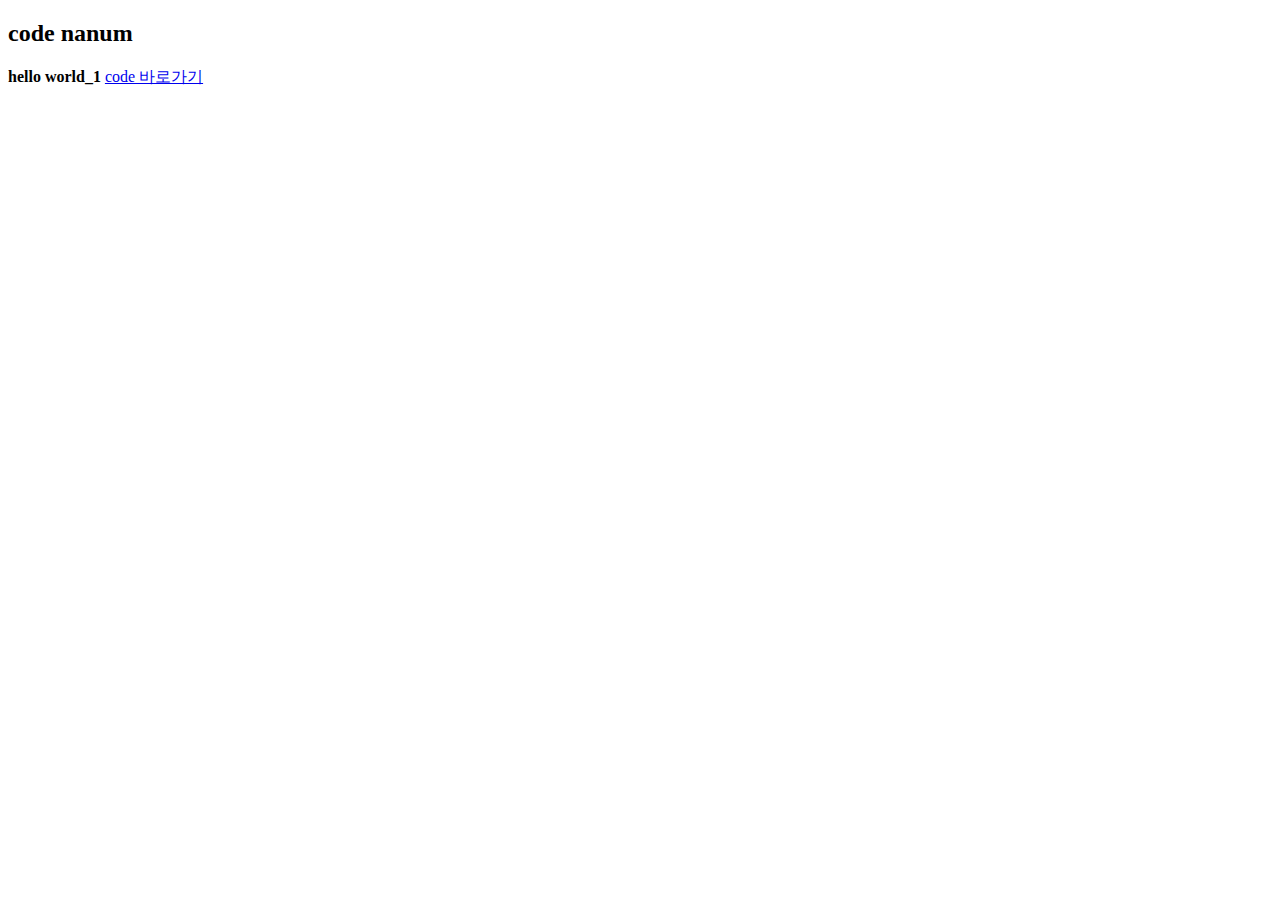
==== index.html @ 59eaabd0 "타겟수정" ====
<!DOCTYPE html>
<html lang="en">
<head>
    <meta charset="UTF-8">
    <meta name="viewport" content="width=device-width, initial-scale=1.0">
    <title>코드나눔</title>
</head>
<body>
 <h2>code nanum</h2>  
 <strong>hello world_1</strong> 
 <a href="code.html" 
 target="_blank" title="html 연습중">code 바로가기</a>
</body>
</html>
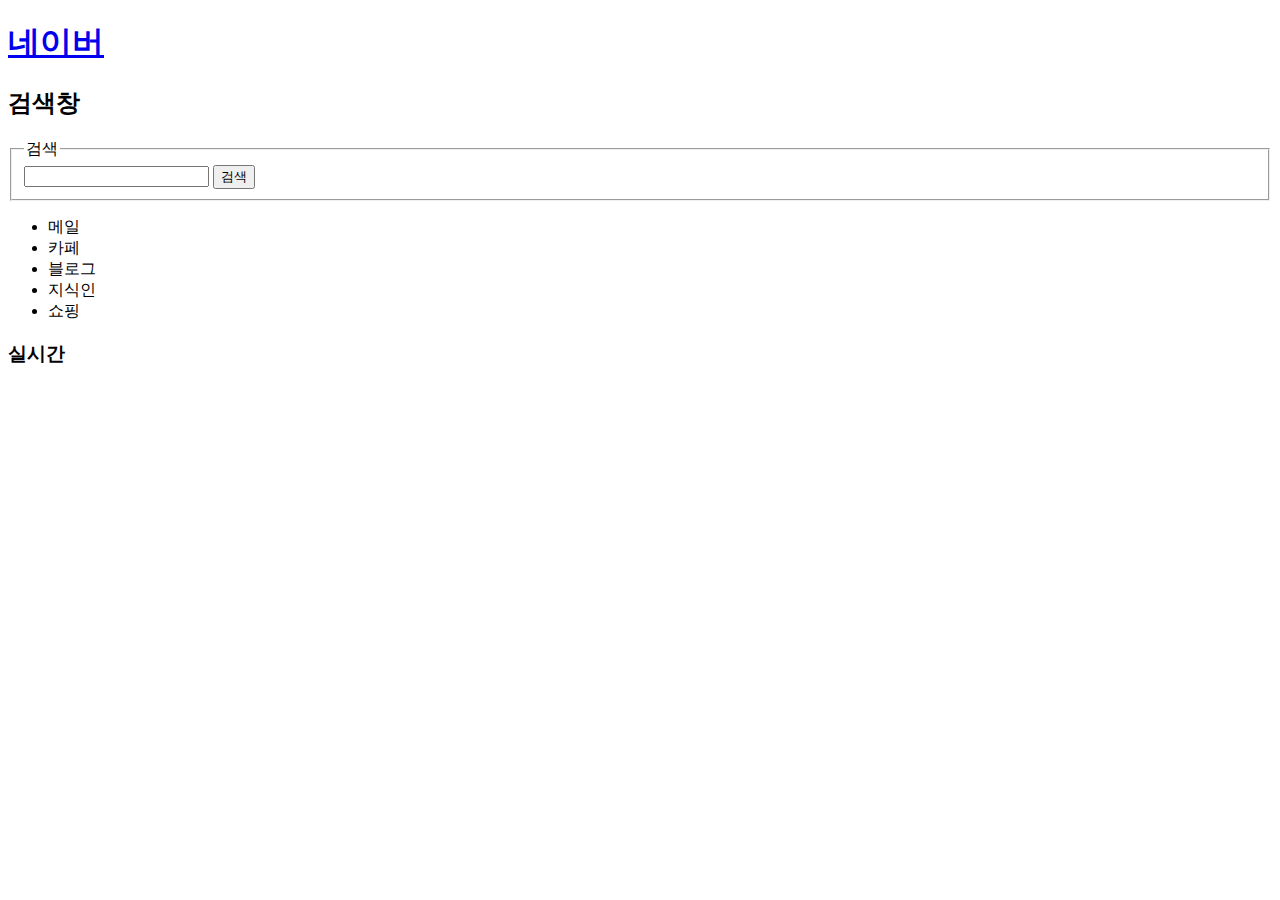
==== commit a1acdf88: "naver fieldset" ====
--- a/index.html
+++ b/index.html
@@ -1,14 +1,30 @@
 <!DOCTYPE html>
-<html lang="en">
+<html lang="ko">
 <head>
-    <meta charset="UTF-8">
+    <meta charset="UTF-8"/>
     <meta name="viewport" content="width=device-width, initial-scale=1.0">
-    <title>코드나눔</title>
+    <title>NAVER</title>
+    <link rel="shortcut icon" type="image/x-icon" 
+    href="download.ico"/>
+
 </head>
 <body>
- <h2>code nanum</h2>  
- <strong>hello world_1</strong> 
- <a href="code.html" 
- target="_blank" title="html 연습중">code 바로가기</a>
+  <h1><a href="https://www.naver.com"><target=_blank>네이버</target></a></h1>
+    <h2>검색창</h2>
+    <fieldset>
+        <legend>검색</legend>
+        <input />
+       <button>검색</button>
+        
+    </fieldset>
+<ul>
+    <li>메일</li>
+    <li>카페</li>
+    <li>블로그</li>
+    <li>지식인</li>
+    <li>쇼핑</li>
+</ul>
+    <h3>실시간</h3>
+
 </body>
 </html>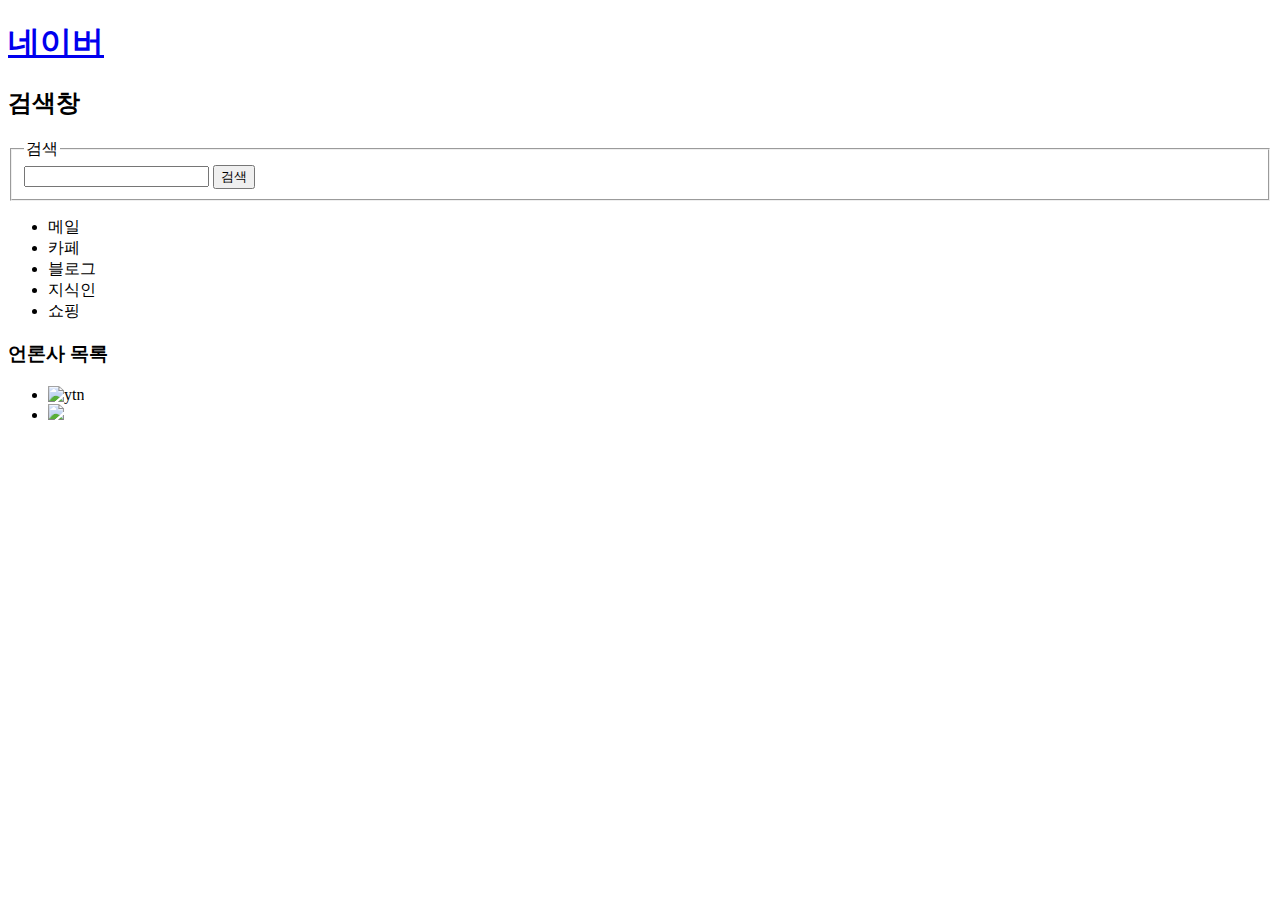
==== commit 7a196923: "naver html" ====
--- a/index.html
+++ b/index.html
@@ -24,7 +24,12 @@
     <li>지식인</li>
     <li>쇼핑</li>
 </ul>
-    <h3>실시간</h3>
+    <h3>언론사 목록</h3>
+    <ul>
+        <li><img src="다운로드.png" alt="ytn" /></li>
+        <li><img src="다운로드.png" /></li>
 
-</body>
+
+
+    </body>
 </html>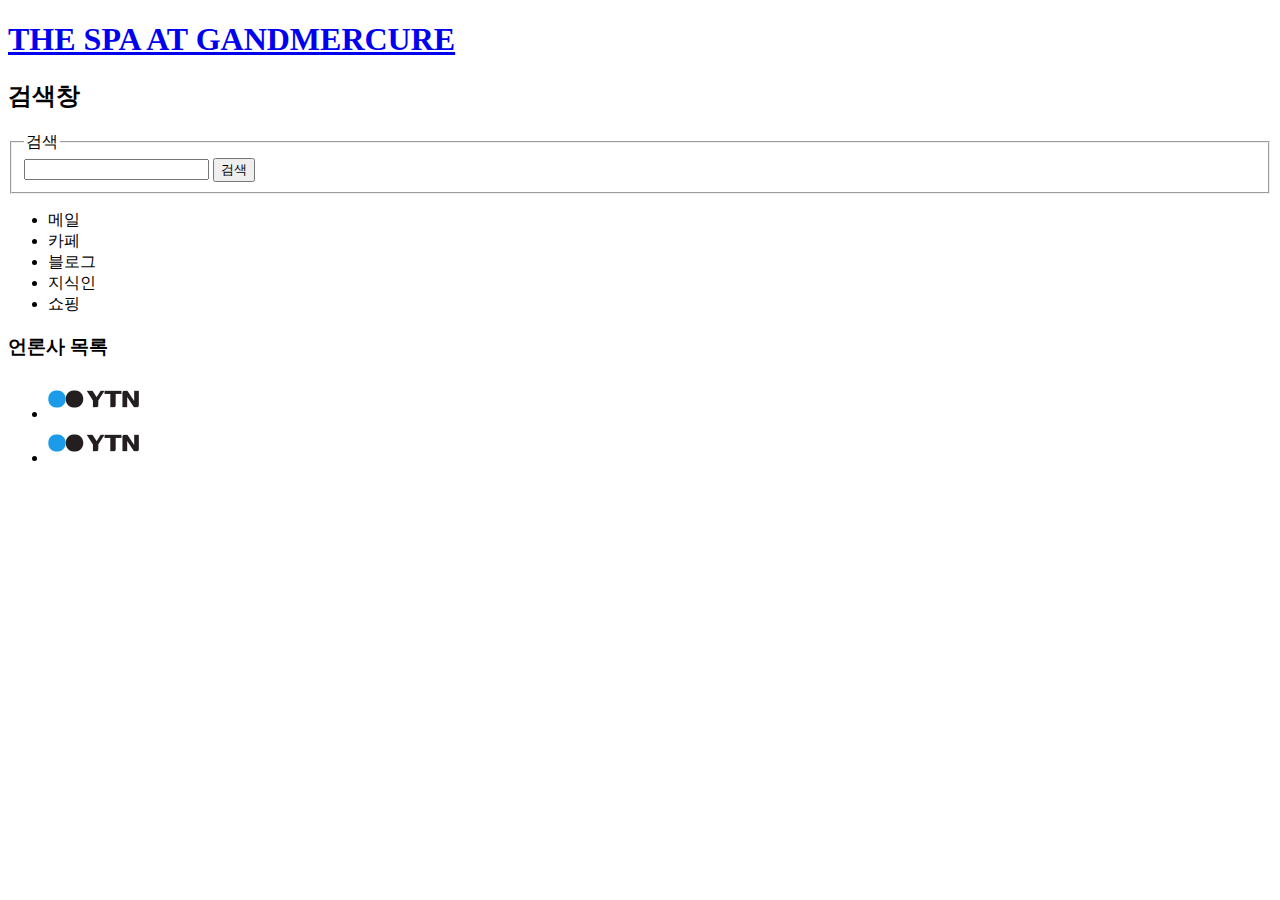
==== commit fef33841: "NAVER" ====
--- a/index.html
+++ b/index.html
@@ -3,13 +3,13 @@
 <head>
     <meta charset="UTF-8"/>
     <meta name="viewport" content="width=device-width, initial-scale=1.0">
-    <title>NAVER</title>
+    <title>THE SPA AT GANDMERCURE</title>
     <link rel="shortcut icon" type="image/x-icon" 
     href="download.ico"/>
 
 </head>
 <body>
-  <h1><a href="https://www.naver.com"><target=_blank>네이버</target></a></h1>
+  <h1><a href="https://www.naver.com"><target=_blank>THE SPA AT GANDMERCURE</target></a></h1>
     <h2>검색창</h2>
     <fieldset>
         <legend>검색</legend>
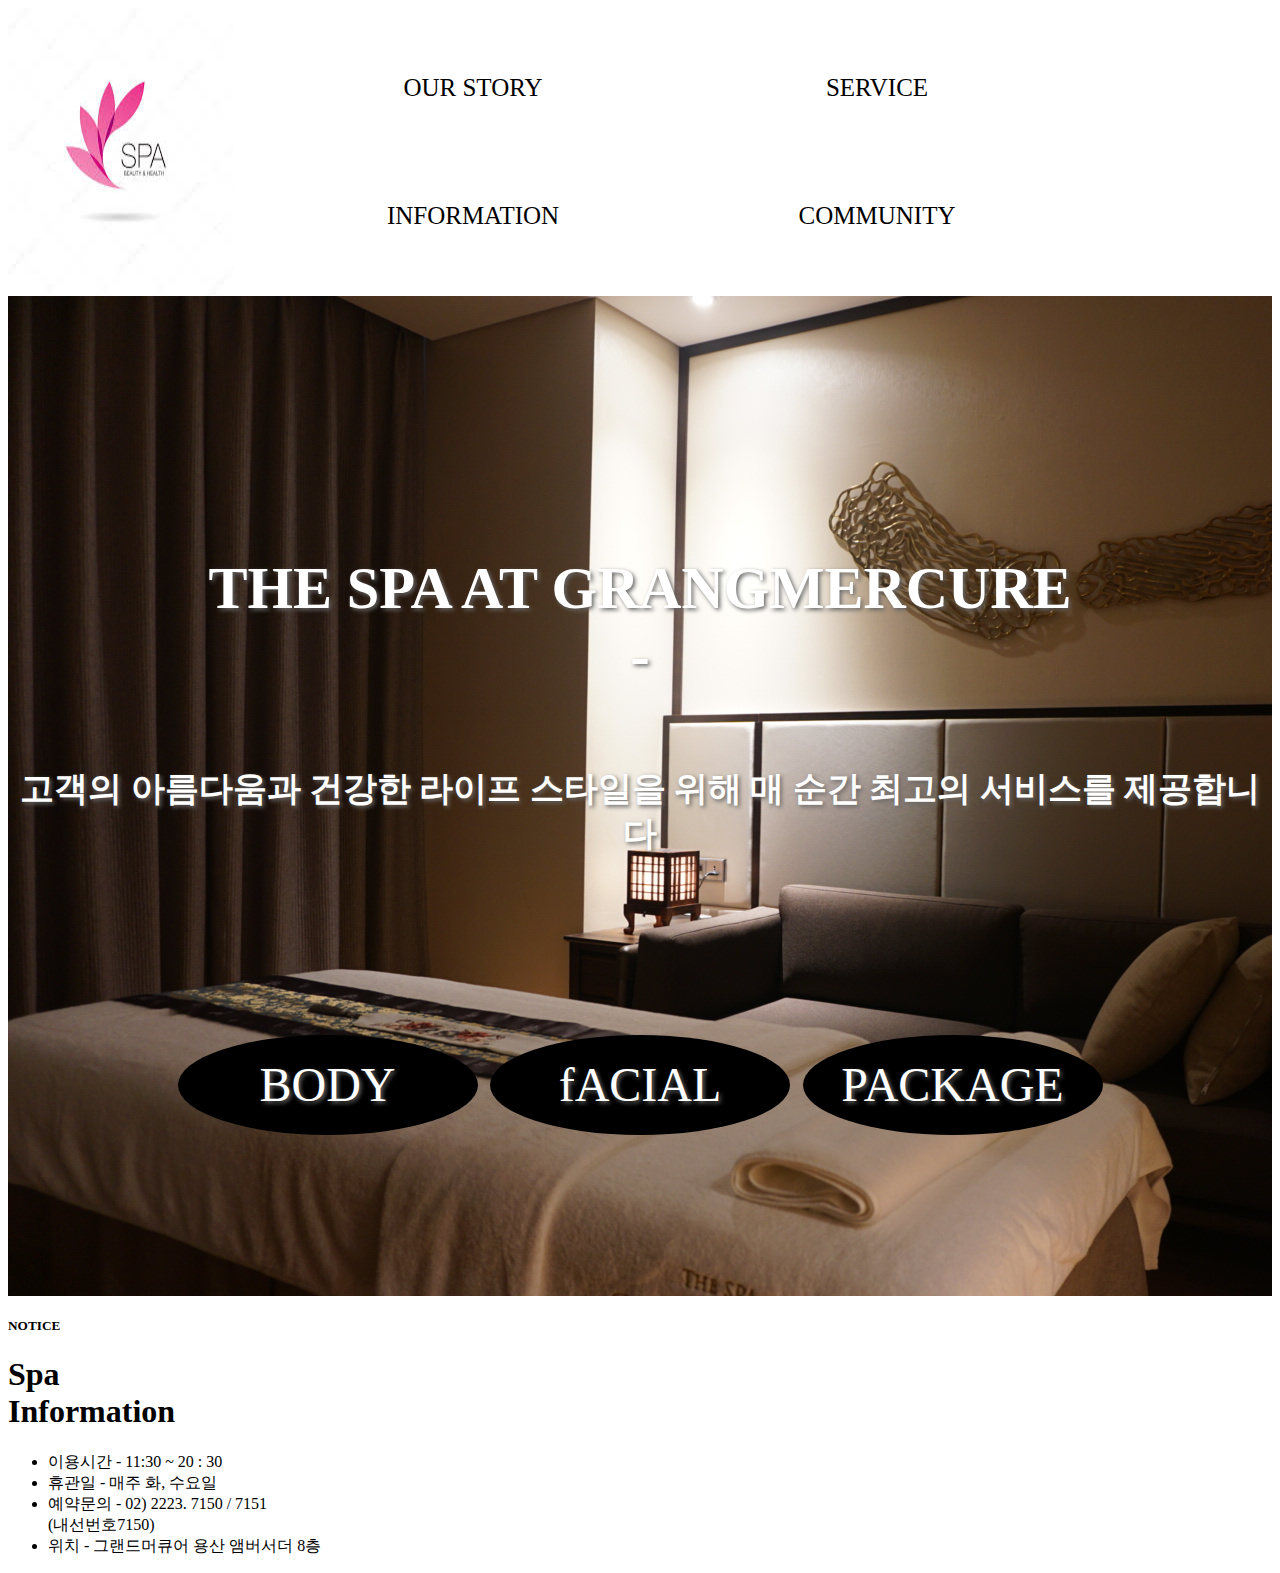
==== commit a0e33968: "homepage작업" ====
--- a/index.html
+++ b/index.html
@@ -1,35 +1,64 @@
 <!DOCTYPE html>
 <html lang="ko">
 <head>
-    <meta charset="UTF-8"/>
+    <meta charset="UTF-8">
     <meta name="viewport" content="width=device-width, initial-scale=1.0">
-    <title>THE SPA AT GANDMERCURE</title>
-    <link rel="shortcut icon" type="image/x-icon" 
-    href="download.ico"/>
-
+    <title>MY HOMEPAGE</title>
+    <link rel="stylesheet" href="style.css">
 </head>
 <body>
-  <h1><a href="https://www.naver.com"><target=_blank>THE SPA AT GANDMERCURE</target></a></h1>
-    <h2>검색창</h2>
-    <fieldset>
-        <legend>검색</legend>
-        <input />
-       <button>검색</button>
+    
+    <!----- # Header ------>
+    <div class="logo">
+        <img src="img/spalogo.jpg" >
+
+        <div class="menu">
+            <ul>
+                <li>OUR STORY</li>
+                <li>SERVICE</li>
+                <li>INFORMATION</li>
+                <li>COMMUNITY</li>
+            </ul>
+        </div>
+    </div>
+<!-----------------//header-------------->
+
+    <!---------MAIN-------->
+    <div class="babo">
+        <div class="main">
+            <h3>THE SPA AT GRANGMERCURE
+            <br>-<br>
+            <h6>고객의 아름다움과 건강한 라이프 
+        스타일을 위해 매 순간 최고의 서비스를 제공합니다</h6></h3>
+                <div class="program">
+                    <div class="b">BODY</div>
+                    <div class="b">fACIAL</div>
+                    <div class="b">PACKAGE</div>
+                </div>
+        </div>
+    </div>
         
-    </fieldset>
-<ul>
-    <li>메일</li>
-    <li>카페</li>
-    <li>블로그</li>
-    <li>지식인</li>
-    <li>쇼핑</li>
-</ul>
-    <h3>언론사 목록</h3>
-    <ul>
-        <li><img src="다운로드.png" alt="ytn" /></li>
-        <li><img src="다운로드.png" /></li>
+        <!--------//main------->
 
+        <!--------------notice------------->
+        <div class="notice">
+            <h5>NOTICE</h5>
+        </div>
+        <!-------------//notice-------->
+        
+        <!-------------info-------------->
+        <div class="info"><h1>Spa <br>Information</h1>
+            <ul>
+                <li>이용시간 - 11:30 ~ 20 : 30 </li>
+                <li>휴관일   - 매주 화, 수요일</li>
+                <li>예약문의 - 02) 2223. 7150 / 7151 <br> (내선번호7150)</li>
+                <li>위치     - 그랜드머큐어 용산 앰버서더 8층</li>
+            </ul>
+        </div>
 
+    <!--------------//info---------------->
+    
 
-    </body>
+   
+</body>
 </html>--- a/style.css
+++ b/style.css
@@ -0,0 +1,44 @@
+.logo{
+    display: flex;
+}
+.logo li{
+    font-size: 25px;
+    text-align: center;
+    display: inline-block;
+    width: 300px;
+    padding: 50px;
+        
+}
+
+
+.babo{
+    background-image: url('img/gmif.jpg');
+    height: 1000px; 
+}
+.main{
+    text-align: center;
+    text-shadow:2px 2px 4px #666666;
+    color:white;
+    font-size: 50px;
+    padding: 200px 0;
+
+}
+.program{
+    padding: 100px 0;
+}
+
+.b{
+    width: 300px;
+    height: 100px;
+    line-height: 100px;
+    background-color: black;
+    font-size: 3rem;
+    display: inline-block;
+    border-radius: 50%;
+    margin: 0 20 px;
+}
+    
+.notice{
+    border-width: 5px;
+    border: black;
+}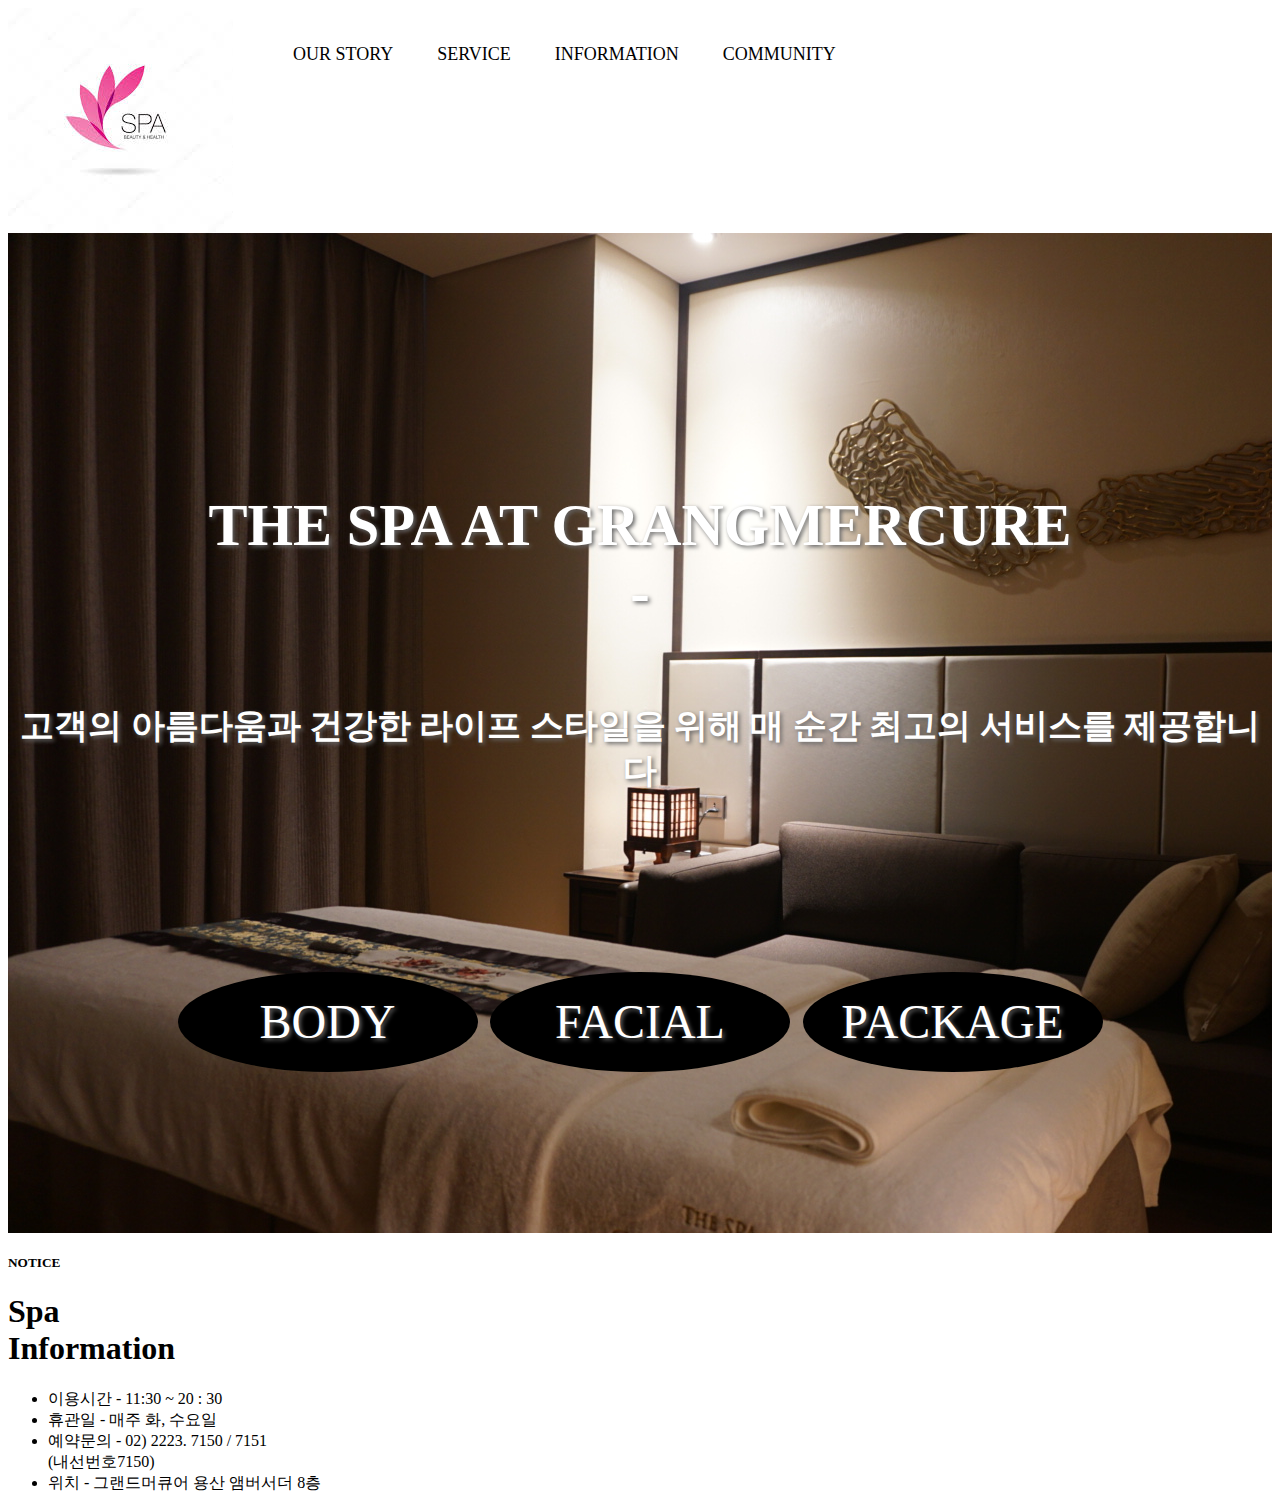
==== commit 12020853: "imaginary homepage" ====
--- a/index.html
+++ b/index.html
@@ -32,7 +32,7 @@
         스타일을 위해 매 순간 최고의 서비스를 제공합니다</h6></h3>
                 <div class="program">
                     <div class="b">BODY</div>
-                    <div class="b">fACIAL</div>
+                    <div class="b">FACIAL</div>
                     <div class="b">PACKAGE</div>
                 </div>
         </div>
--- a/style.css
+++ b/style.css
@@ -2,11 +2,11 @@
     display: flex;
 }
 .logo li{
-    font-size: 25px;
+    font-size: 18px;
     text-align: center;
     display: inline-block;
-    width: 300px;
-    padding: 50px;
+    width: 150px auto;
+    padding: 20px;
         
 }
 
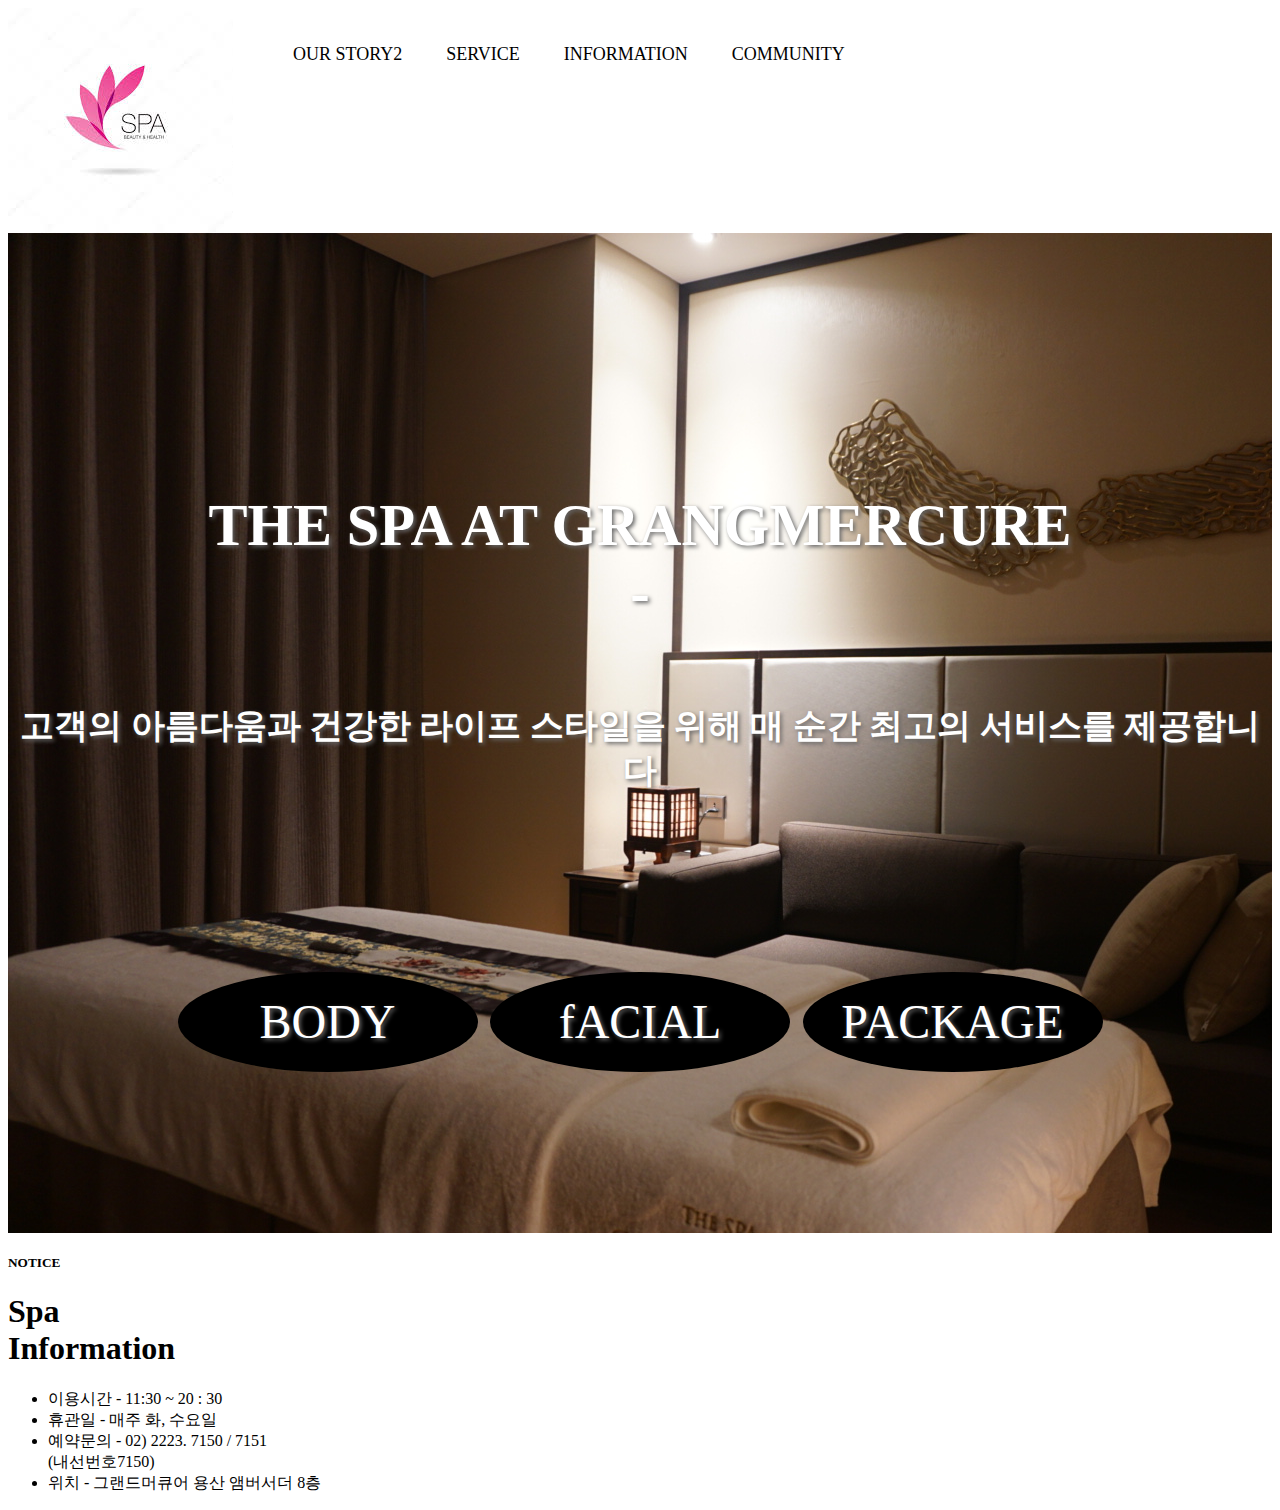
==== commit 8dcc1c62: "vvv" ====
--- a/index.html
+++ b/index.html
@@ -14,7 +14,7 @@
 
         <div class="menu">
             <ul>
-                <li>OUR STORY</li>
+                <li>OUR STORY2</li>
                 <li>SERVICE</li>
                 <li>INFORMATION</li>
                 <li>COMMUNITY</li>
@@ -32,7 +32,7 @@
         스타일을 위해 매 순간 최고의 서비스를 제공합니다</h6></h3>
                 <div class="program">
                     <div class="b">BODY</div>
-                    <div class="b">FACIAL</div>
+                    <div class="b">fACIAL</div>
                     <div class="b">PACKAGE</div>
                 </div>
         </div>
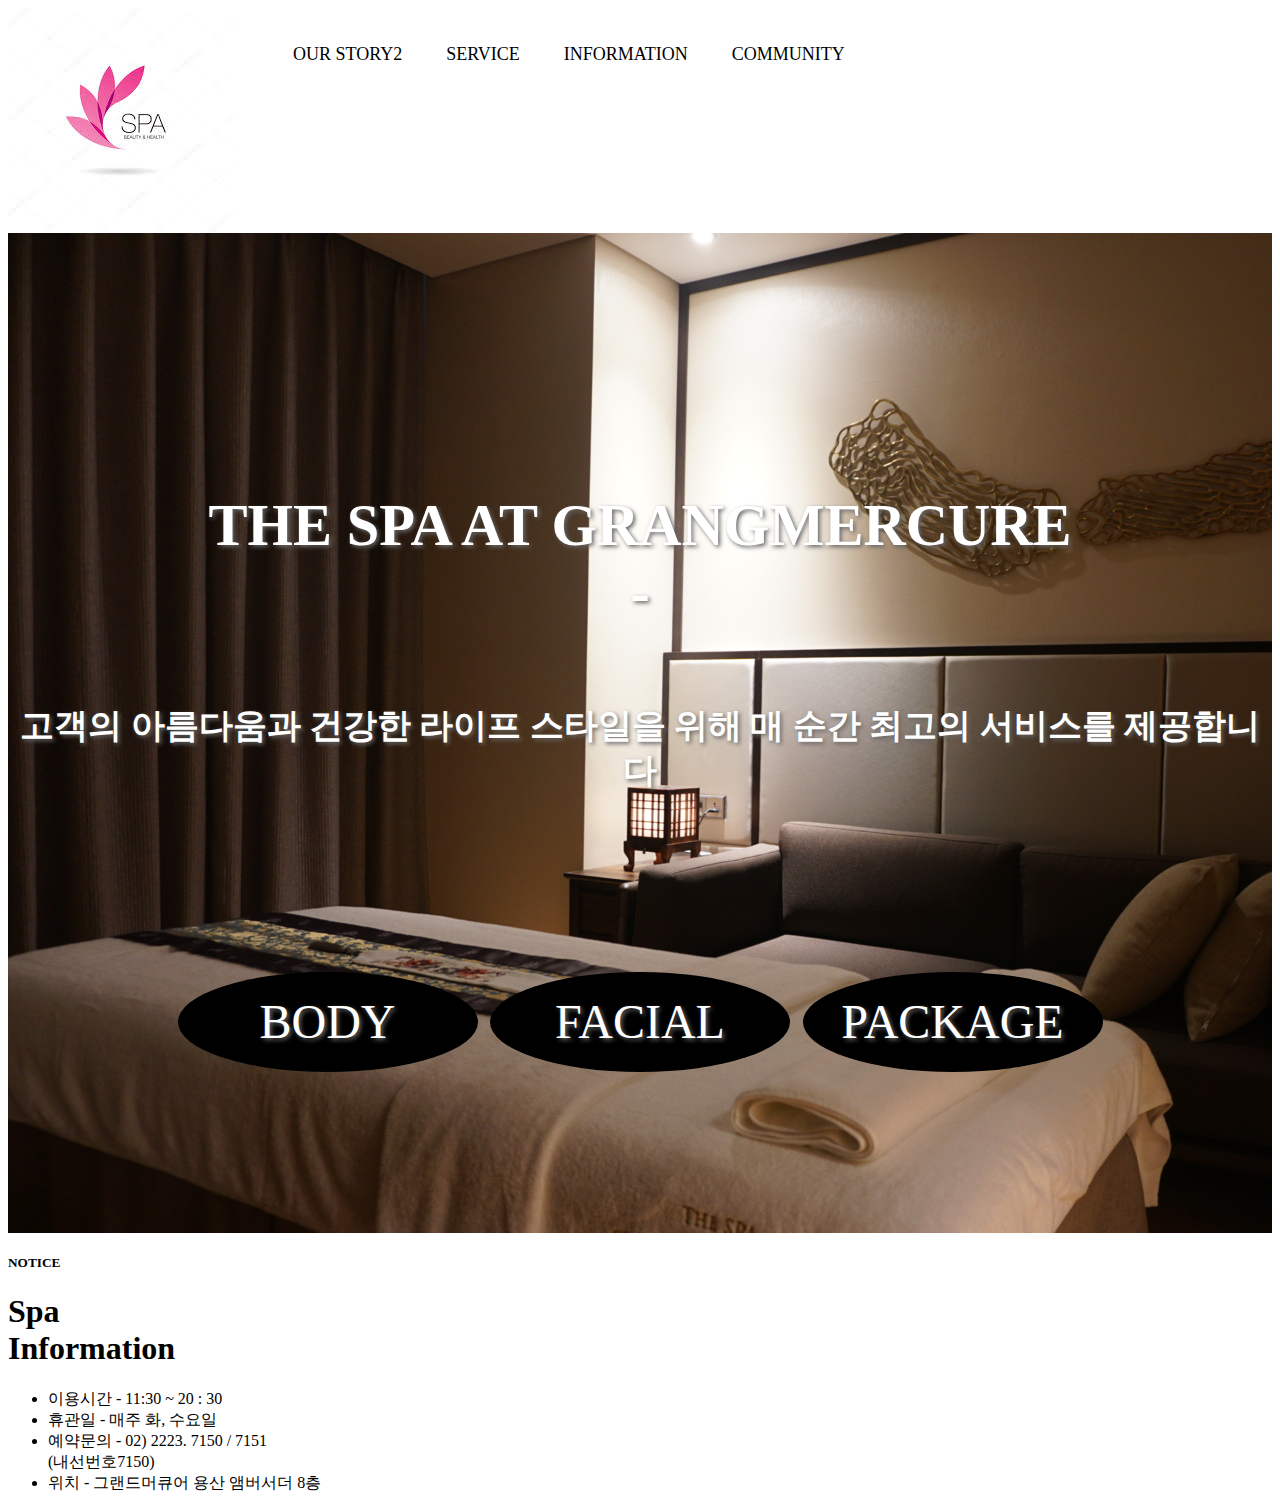
==== commit e4f63039: "Merge branch 'master' of https://github.com/wldhels/code into master" ====
--- a/index.html
+++ b/index.html
@@ -32,7 +32,7 @@
         스타일을 위해 매 순간 최고의 서비스를 제공합니다</h6></h3>
                 <div class="program">
                     <div class="b">BODY</div>
-                    <div class="b">fACIAL</div>
+                    <div class="b">FACIAL</div>
                     <div class="b">PACKAGE</div>
                 </div>
         </div>
